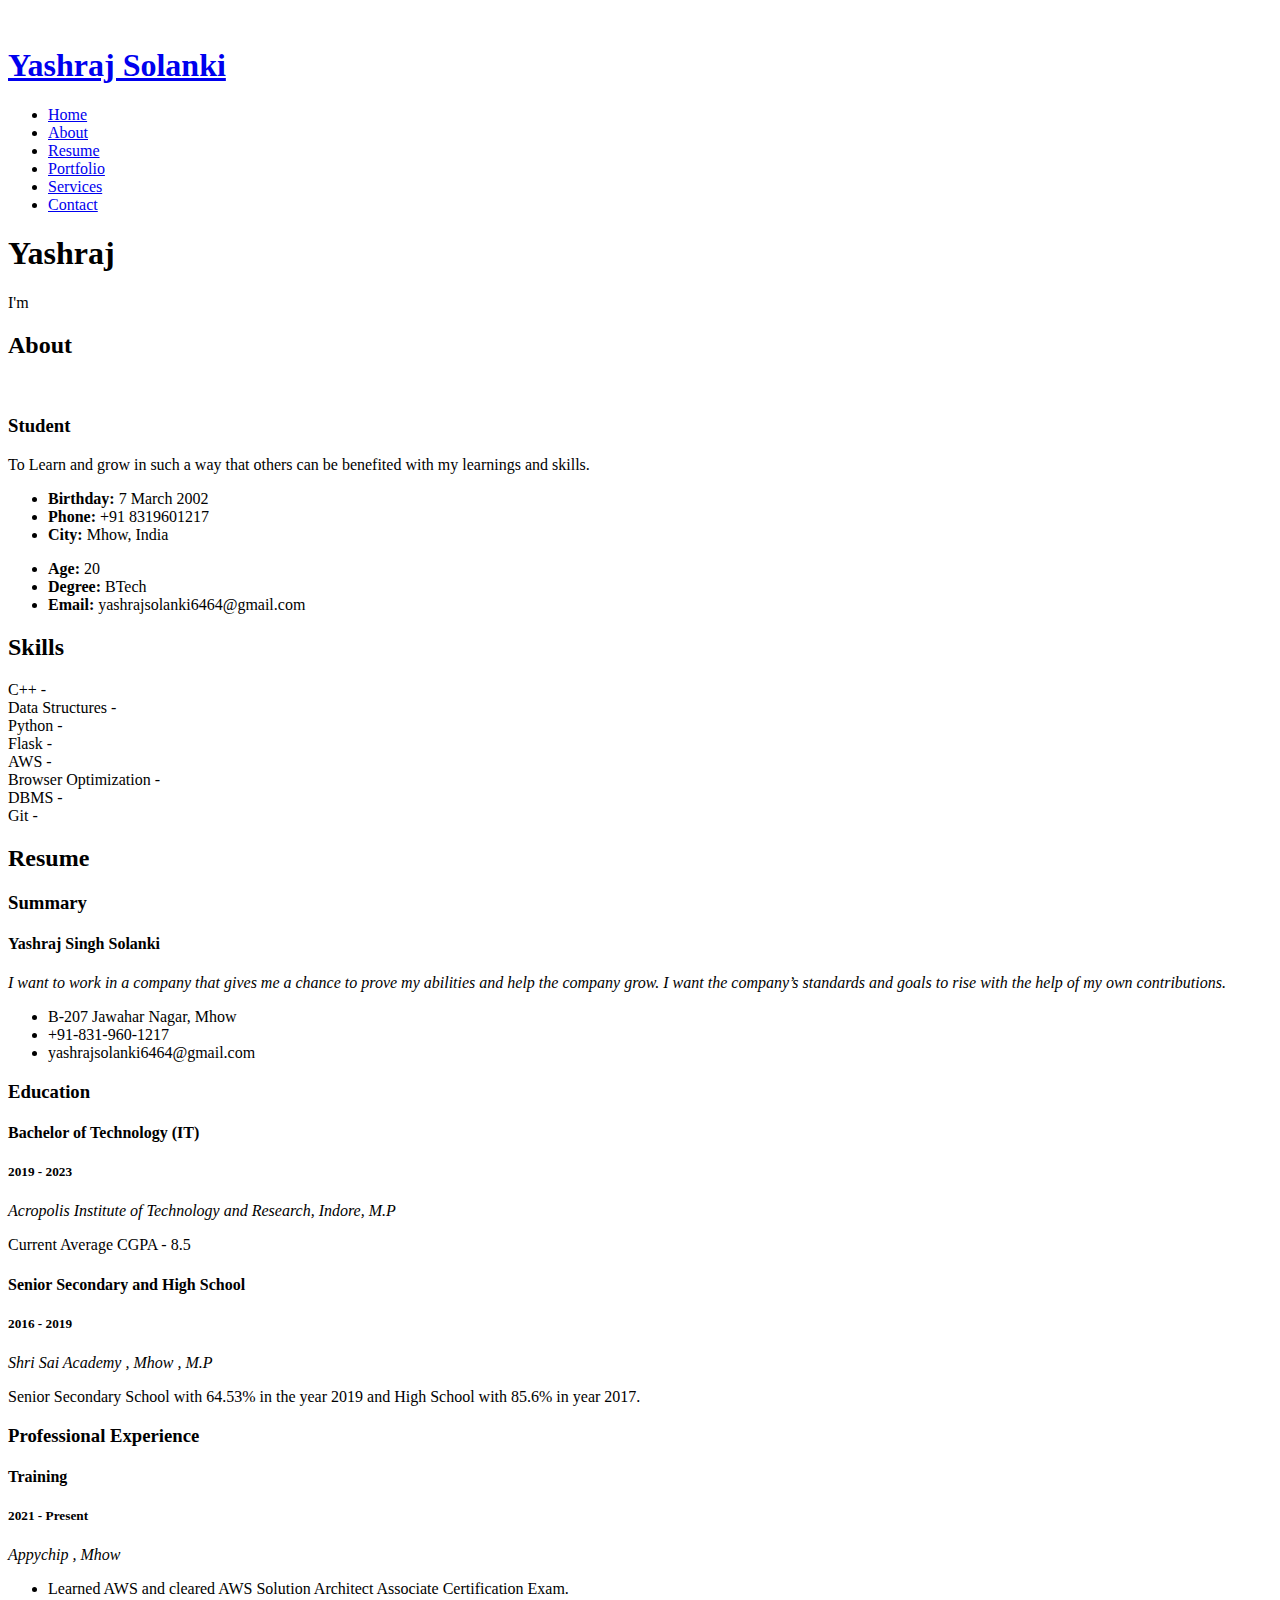
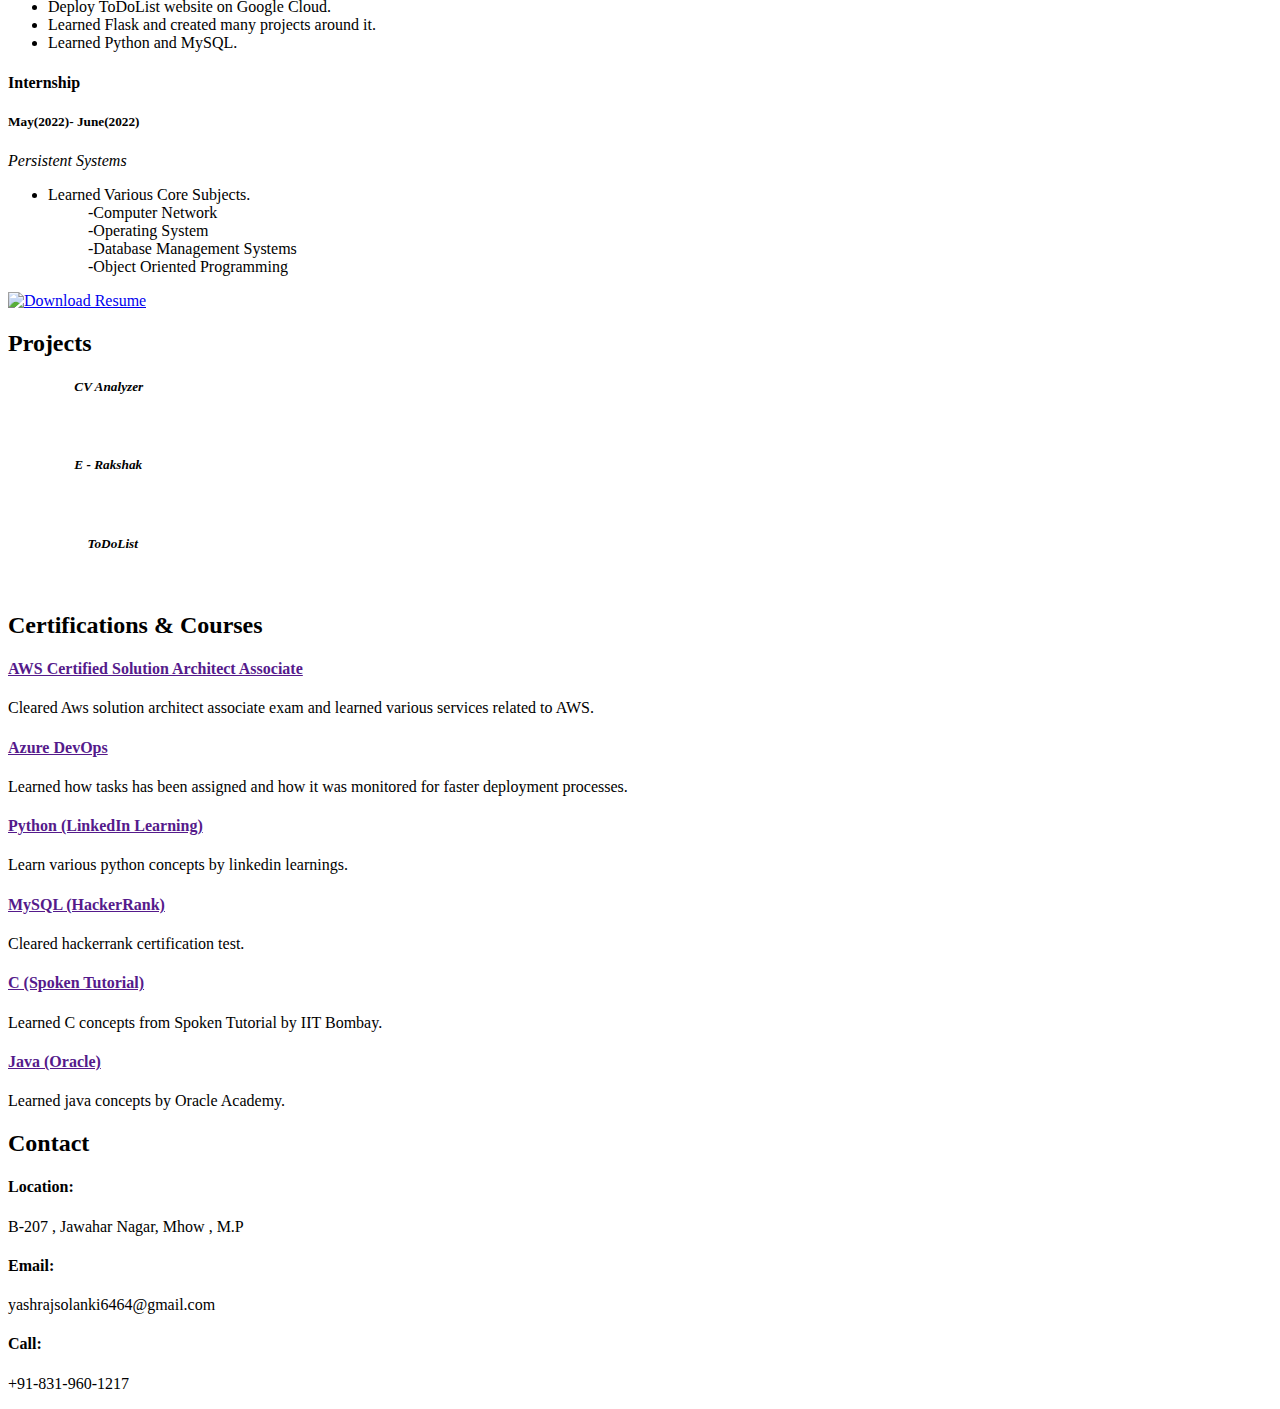
==== index.html @ 42f4d5a7 "Add files via upload" ====
<!DOCTYPE html>
<html lang="en">

<head>
  <meta charset="utf-8">
  <meta content="width=device-width, initial-scale=1.0" name="viewport">

  <title>Yashraj Portfolio</title>
  <meta content="" name="description">
  <meta content="" name="keywords">

  <!-- Favicons -->
  <link href="assets/img/favicon.png" rel="icon">
  <link href="assets/img/apple-touch-icon.png" rel="apple-touch-icon">

  <!-- Google Fonts -->
  <link href="https://fonts.googleapis.com/css?family=Open+Sans:300,300i,400,400i,600,600i,700,700i|Raleway:300,300i,400,400i,500,500i,600,600i,700,700i|Poppins:300,300i,400,400i,500,500i,600,600i,700,700i" rel="stylesheet">

  <!-- Vendor CSS Files -->
  <link href="assets/vendor/aos/aos.css" rel="stylesheet">
  <link href="assets/vendor/bootstrap/css/bootstrap.min.css" rel="stylesheet">
  <link href="assets/vendor/bootstrap-icons/bootstrap-icons.css" rel="stylesheet">
  <link href="assets/vendor/boxicons/css/boxicons.min.css" rel="stylesheet">
  <link href="assets/vendor/glightbox/css/glightbox.min.css" rel="stylesheet">
  <link href="assets/vendor/swiper/swiper-bundle.min.css" rel="stylesheet">

  <!-- Template Main CSS File -->
  <link href="assets/css/style.css" rel="stylesheet">

  <!-- =======================================================
  * Template Name: iPortfolio - v3.8.1
  * Template URL: https://bootstrapmade.com/iportfolio-bootstrap-portfolio-websites-template/
  * Author: BootstrapMade.com
  * License: https://bootstrapmade.com/license/
  ======================================================== -->
</head>

<body>

  <!-- ======= Mobile nav toggle button ======= -->
  <i class="bi bi-list mobile-nav-toggle d-xl-none"></i>

  <!-- ======= Header ======= -->
  <header id="header">
    <div class="d-flex flex-column">

      <div class="profile">
        <img src="assets/img/profile-img1.jpg" alt="" class="img-fluid rounded-circle">
        <h1 class="text-light"><a href="index.html">Yashraj Solanki</a></h1>
        <div class="social-links mt-3 text-center">
          <a href="https://twitter.com/Yashraj_0703" class="twitter"><i class="bx bxl-twitter"></i></a>
          <a href="https://github.com/Yashraj0703" class="github"><i class="bx bxl-github"></i></a>
          <a href="https://instagram.com/yash_rajsolanki/" class="instagram"><i class="bx bxl-instagram"></i></a>
          <a href="https://www.linkedin.com/in/yashraj-singh-solanki-5936601aa/" class="linkedin"><i class="bx bxl-linkedin"></i></a>
        </div>
      </div>

      <nav id="navbar" class="nav-menu navbar">
        <ul>
          <li><a href="#hero" class="nav-link scrollto active"><i class="bx bx-home"></i> <span>Home</span></a></li>
          <li><a href="#about" class="nav-link scrollto"><i class="bx bx-user"></i> <span>About</span></a></li>
          <li><a href="#resume" class="nav-link scrollto"><i class="bx bx-file-blank"></i> <span>Resume</span></a></li>
          <li><a href="#portfolio" class="nav-link scrollto"><i class="bx bx-book-content"></i> <span>Portfolio</span></a></li>
          <li><a href="#services" class="nav-link scrollto"><i class="bx bx-server"></i> <span>Services</span></a></li>
          <li><a href="#contact" class="nav-link scrollto"><i class="bx bx-envelope"></i> <span>Contact</span></a></li>
        </ul>
      </nav><!-- .nav-menu -->
    </div>
  </header><!-- End Header -->

  <!-- ======= Hero Section ======= -->
  <section id="hero" class="d-flex flex-column justify-content-center align-items-center">
    <div class="hero-container" data-aos="fade-in">
      <h1>Yashraj </h1>
      <p>I'm <span class="typed" data-typed-items="Student,Learner"></span></p>
    </div>
  </section><!-- End Hero -->

  <main id="main">

    <!-- ======= About Section ======= -->
    <section id="about" class="about">
      <div class="container">

        <div class="section-title">
          <h2>About</h2>
          
        </div>

        <div class="row">
          <div class="col-lg-4" data-aos="fade-right">
            <img src="assets/img/profile-img1.jpg" class="img-fluid" alt="">
          </div>
          <div class="col-lg-8 pt-4 pt-lg-0 content" data-aos="fade-left">
            <h3>Student</h3>
            <p class="fst-italic">
              To Learn and grow in such a way that others can be benefited with my learnings and skills. 
            </p>
            <div class="row">
              <div class="col-lg-6">
                <ul>
                  <li><i class="bi bi-chevron-right"></i> <strong>Birthday:</strong> <span>7 March 2002</span></li>  
                  <li><i class="bi bi-chevron-right"></i> <strong>Phone:</strong> <span>+91 8319601217 </span></li>
                  <li><i class="bi bi-chevron-right"></i> <strong>City:</strong> <span>Mhow, India</span></li>
                </ul>
              </div>
              <div class="col-lg-6">
                <ul>
                  <li><i class="bi bi-chevron-right"></i> <strong>Age:</strong> <span>20</span></li>
                  <li><i class="bi bi-chevron-right"></i> <strong>Degree:</strong> <span>BTech</span></li>
                  <li><i class="bi bi-chevron-right"></i> <strong>Email:</strong> <span>yashrajsolanki6464@gmail.com</span></li>
                </ul>
              </div>
            </div>
            
          </div>
        </div>

      </div>
    </section><!-- End About Section -->

    <!-- ======= Facts Section ======= -->
   

    <!-- ======= Skills Section ======= -->
    <section id="skills" class="skills section-bg">
      <div class="container">

        <div class="section-title">
          <h2>Skills</h2>
          
        </div>

        <div class="row skills-content">

          <div class="col-lg-6" data-aos="fade-up">

            <div class="progress">
              <span class="skill">C++ <i class="val">-</i></span>
              
            </div>

            <div class="progress">
              <span class="skill">Data Structures <i class="val">-</i></span> 
            </div>

            <div class="progress">
              <span class="skill">Python <i class="val">-</i></span> 
            </div>
            <div class="progress">
              <span class="skill">Flask    <i class="val">-</i></span> 
            </div>

          </div>

          <div class="col-lg-6" data-aos="fade-up" data-aos-delay="100">
            
            <div class="progress">
              <span class="skill">AWS  <i class="val">-</i></span> 
            </div>
            
            <div class="progress">
              <span class="skill">Browser Optimization  <i class="val">-</i></span> 
            </div>
            <div class="progress">
              <span class="skill">DBMS   <i class="val">-</i></span> 
            </div>
            <div class="progress">
              <span class="skill">Git   <i class="val">-</i></span> 
            </div>
            

            

          </div>

        </div>

      </div>
    </section><!-- End Skills Section -->

    <!-- ======= Resume Section ======= -->
    <section id="resume" class="resume">
      <div class="container">

        <div class="section-title">
          <h2>Resume</h2>
        
        </div>

        <div class="row">
          <div class="col-lg-6" data-aos="fade-up">
            <h3 class="resume-title">Summary</h3>
            <div class="resume-item pb-0">
              <h4>Yashraj Singh Solanki</h4>
              <p><em>I want to work in a company that gives me a chance to prove my abilities and help the company grow. I want the company’s standards and goals to rise with the help of my own contributions. </em></p>
              <ul>
                <li>B-207 Jawahar Nagar, Mhow</li>
                <li>+91-831-960-1217 </li>
                <li>yashrajsolanki6464@gmail.com </li>
              </ul>
            </div>

            <h3 class="resume-title">Education</h3>
            <div class="resume-item">
              <h4>Bachelor of Technology (IT) </h4>
              <h5>2019 - 2023</h5>
              <p><em>Acropolis Institute of Technology and Research, Indore, M.P </em></p>
              <p>Current Average CGPA - 8.5 </p>
            </div>
            <div class="resume-item">
              <h4>Senior Secondary and High School </h4>
              <h5>2016 - 2019</h5>
              <p><em>Shri Sai Academy , Mhow , M.P </em></p>
              <p>Senior Secondary School with 64.53% in the year 2019 and High School with 85.6% in year 2017. </p>
            </div>
          </div>
          <div class="col-lg-6" data-aos="fade-up" data-aos-delay="100">
            <h3 class="resume-title">Professional Experience</h3>
            <div class="resume-item">
              <h4>Training </h4>
              <h5>2021 - Present</h5>
              <p><em>Appychip , Mhow </em></p>
              <ul>
                <li>Learned AWS and cleared AWS Solution Architect Associate Certification Exam. </li>
                <li>Deploy ToDoList website on Google Cloud.  </li>
                <li>Learned Flask and created many projects around it. </li>
                <li>Learned Python and MySQL. </li>
              </ul>
            </div>
            <div class="resume-item">
              <h4>Internship </h4>
              <h5>May(2022)- June(2022) </h5>
              <p><em>Persistent Systems </em></p>
              <ul>
                <li>Learned Various Core Subjects. </li>
                <ul>-Computer Network</ul>
                <ul>-Operating System</ul>
                <ul>-Database Management Systems </ul>
                <ul>-Object Oriented Programming </ul>
                
              </ul>
            </div>
          </div>
        </div>

      </div>
      
      <a href="1.pdf" download>
        <img src="assets/img/download-button.png" alt="Download Resume" width="199" height="102">
      </a>
      
    </section><!-- End Resume Section -->
     

    <!-- ======= Portfolio Section ======= -->
    <section id="portfolio" class="portfolio section-bg">
      <div class="container">

        <div class="section-title">
          <h2>Projects </h2>
          <p></p>
        </div>

        
        <div class="row portfolio-container" data-aos="fade-up" data-aos-delay="100">

          <div class="col-lg-4 col-md-6 portfolio-item filter-app">
            <h5><em>&emsp;&emsp;&emsp;&emsp;&emsp;CV Analyzer  </em></h5>
            <div class="portfolio-wrap">
              <img src="assets/img/portfolio/cv22.png" class="img-fluid" alt="">
              <div class="portfolio-links">
                
                <a href="portfolio-details.html" title="More Details"><i class="bx bx-link"></i></a>
              </div>
            </div>
          </div>

          <div class="col-lg-4 col-md-6 portfolio-item filter-web">
            <h5><em>&emsp;&emsp;&emsp;&emsp;&emsp;E - Rakshak  </em></h5>
            <div class="portfolio-wrap">
              <img src="assets/img/portfolio/a1 (2).png" class="img-fluid" alt="">
              <div class="portfolio-links">
                
                <a href="e-rakshak details.html" title="More Details"><i class="bx bx-link"></i></a>
              </div>
            </div>
          </div>

          <div class="col-lg-4 col-md-6 portfolio-item filter-app">
            <h5><em>&emsp;&emsp;&emsp;&emsp;&emsp;&emsp;ToDoList   </em></h5>
            <div class="portfolio-wrap">
              <img src="assets/img/portfolio/checklist-153371 (1).png" class="img-fluid" alt="">
              <div class="portfolio-links">
        
                <a href="ToDoList-details.html" title="More Details"><i class="bx bx-link"></i></a>
              </div>
            </div>
          </div>
        </div>

      </div>
    </section><!-- End Portfolio Section -->

    <!-- ======= Services Section ======= -->
    <section id="services" class="services">
      <div class="container">

        <div class="section-title">
          <h2>Certifications &amp; Courses </h2>
            </div>

        <div class="row">
          <div class="col-lg-4 col-md-6 icon-box" data-aos="fade-up">
            <div class="icon"><i class="bi bi-cloud"></i></div>
            <h4 class="title"><a href="">AWS Certified Solution Architect Associate </a></h4>
            <p class="description">Cleared Aws solution architect associate exam and learned various services related to AWS.  </p>
          </div>
          <div class="col-lg-4 col-md-6 icon-box" data-aos="fade-up" data-aos-delay="100">
            <div class="icon"><i class="bi bi-star"></i></div>
            <h4 class="title"><a href="">Azure DevOps </a></h4>
            <p class="description">Learned how tasks has been assigned and how it was monitored for faster deployment processes. </p>
          </div>
          <div class="col-lg-4 col-md-6 icon-box" data-aos="fade-up" data-aos-delay="200">
            <div class="icon"><i class="bi bi-book"></i></div>
            <h4 class="title"><a href="">Python (LinkedIn Learning)</a></h4>
            <p class="description">Learn various python concepts by linkedin learnings. </p>
          </div>
          <div class="col-lg-4 col-md-6 icon-box" data-aos="fade-up" data-aos-delay="300">
            <div class="icon"><i class="bi bi-award"></i></div>
            <h4 class="title"><a href="">MySQL (HackerRank) </a></h4>
            <p class="description">Cleared hackerrank certification test. </p>
          </div>
          <div class="col-lg-4 col-md-6 icon-box" data-aos="fade-up" data-aos-delay="400">
            <div class="icon"><i class="bi bi-brightness-high"></i></div>
            <h4 class="title"><a href="">C (Spoken Tutorial) </a></h4>
            <p class="description">Learned C concepts from Spoken Tutorial by IIT Bombay. </p>
          </div>
          <div class="col-lg-4 col-md-6 icon-box" data-aos="fade-up" data-aos-delay="500">
            <div class="icon"><i class="bi bi-box"></i></div>
            <h4 class="title"><a href="">Java (Oracle) </a></h4>
            <p class="description">Learned java concepts by Oracle Academy. </p>
          </div>
        </div>

      </div>
    </section><!-- End Services Section -->

    <!-- ======= Testimonials Section ======= -->
    

    <!-- ======= Contact Section ======= -->
    <section id="contact" class="contact">
      <div class="container">

        <div class="section-title">
          <h2>Contact</h2>
           </div>

        <div class="row" data-aos="fade-in">

          <div class="col-lg-5 d-flex align-items-stretch">
            <div class="info">
              <div class="address">
                <i class="bi bi-geo-alt"></i>
                <h4>Location:</h4>
                <p>B-207 , Jawahar Nagar, Mhow , M.P </p>
              </div>

              <div class="email">
                <i class="bi bi-envelope"></i>
                <h4>Email:</h4>
                <p>yashrajsolanki6464@gmail.com </p>
              </div>

              <div class="phone">
                <i class="bi bi-phone"></i>
                <h4>Call:</h4>
                <p>+91-831-960-1217 </p>
              </div>

              </div>

          </div>

          

        </div>

      </div>
    </section><!-- End Contact Section -->

  </main><!-- End #main -->

  <!-- ======= Footer ======= -->
  
  <a href="#" class="back-to-top d-flex align-items-center justify-content-center"><i class="bi bi-arrow-up-short"></i></a>

  <!-- Vendor JS Files -->
  <script src="assets/vendor/purecounter/purecounter_vanilla.js"></script>
  <script src="assets/vendor/aos/aos.js"></script>
  <script src="assets/vendor/bootstrap/js/bootstrap.bundle.min.js"></script>
  <script src="assets/vendor/glightbox/js/glightbox.min.js"></script>
  <script src="assets/vendor/isotope-layout/isotope.pkgd.min.js"></script>
  <script src="assets/vendor/swiper/swiper-bundle.min.js"></script>
  <script src="assets/vendor/typed.js/typed.min.js"></script>
  <script src="assets/vendor/waypoints/noframework.waypoints.js"></script>
  <script src="assets/vendor/php-email-form/validate.js"></script>

  <!-- Template Main JS File -->
  <script src="assets/js/main.js"></script>

</body>

</html>
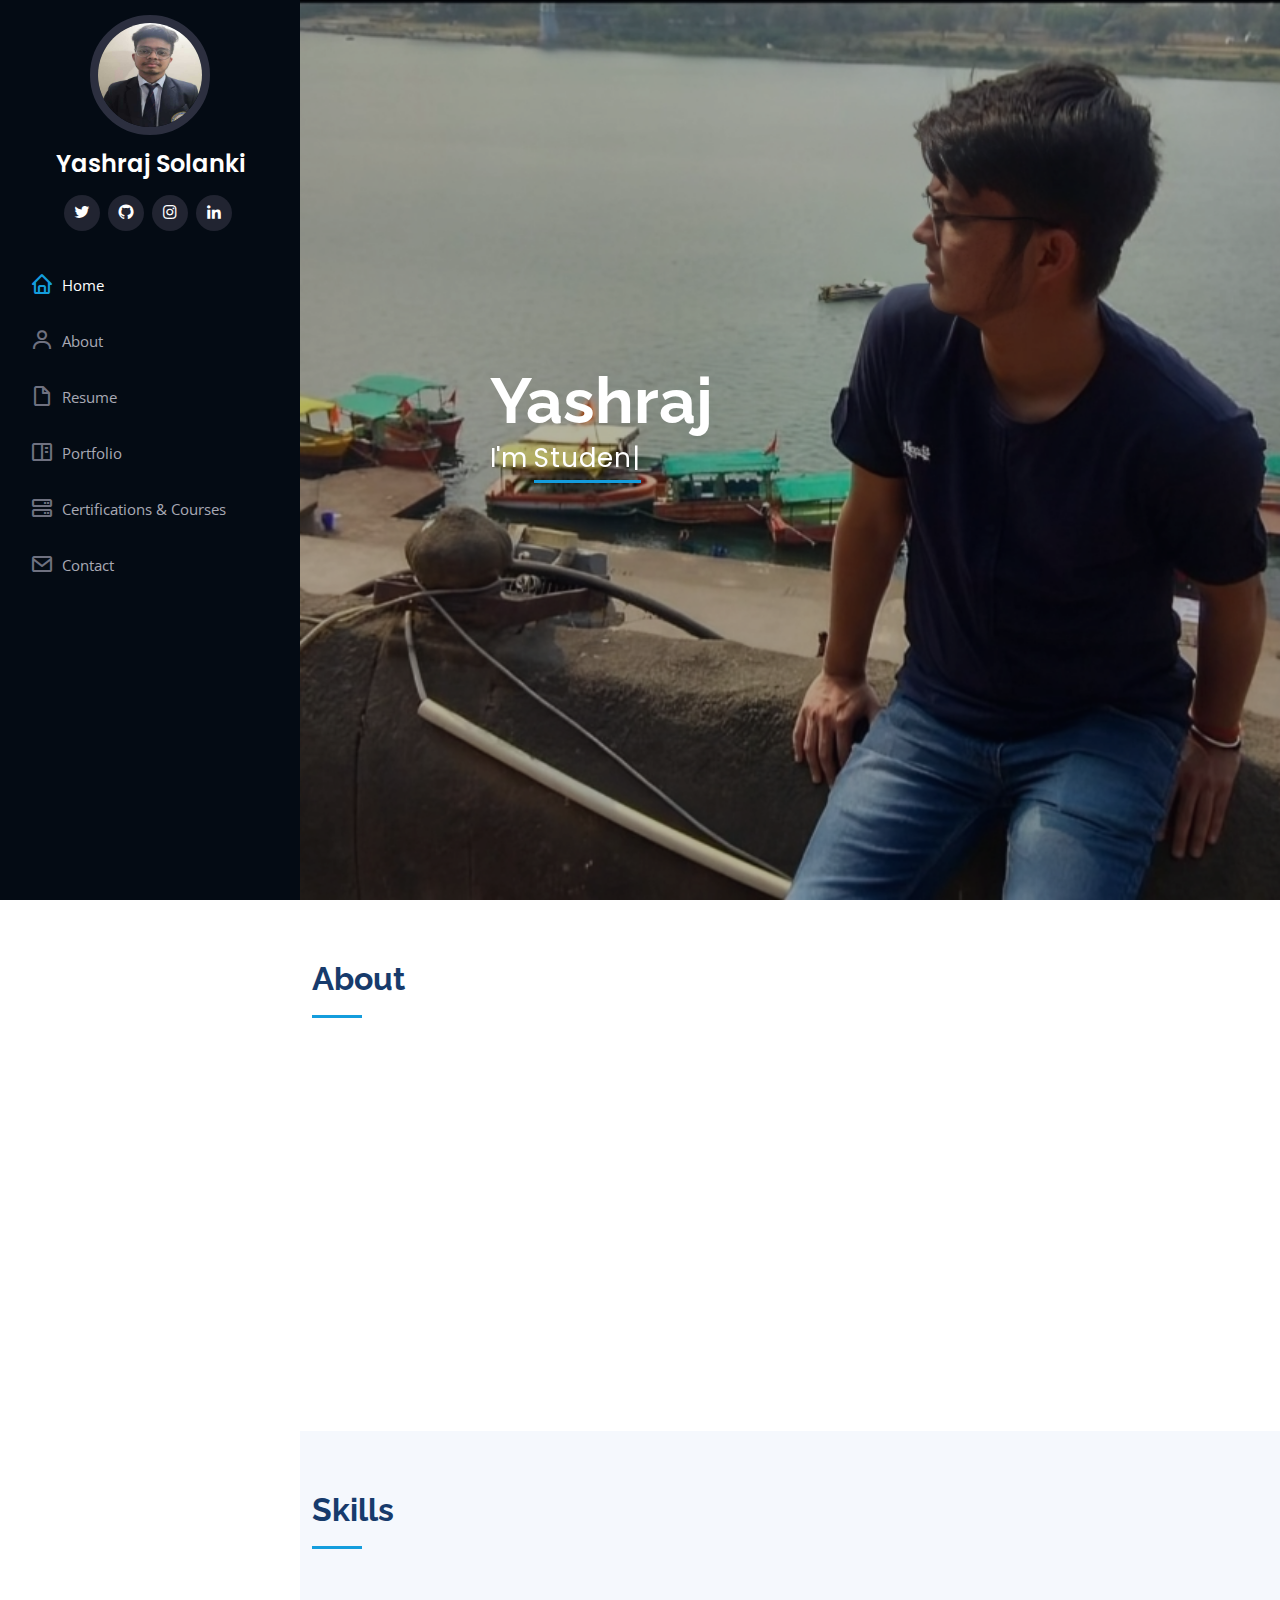
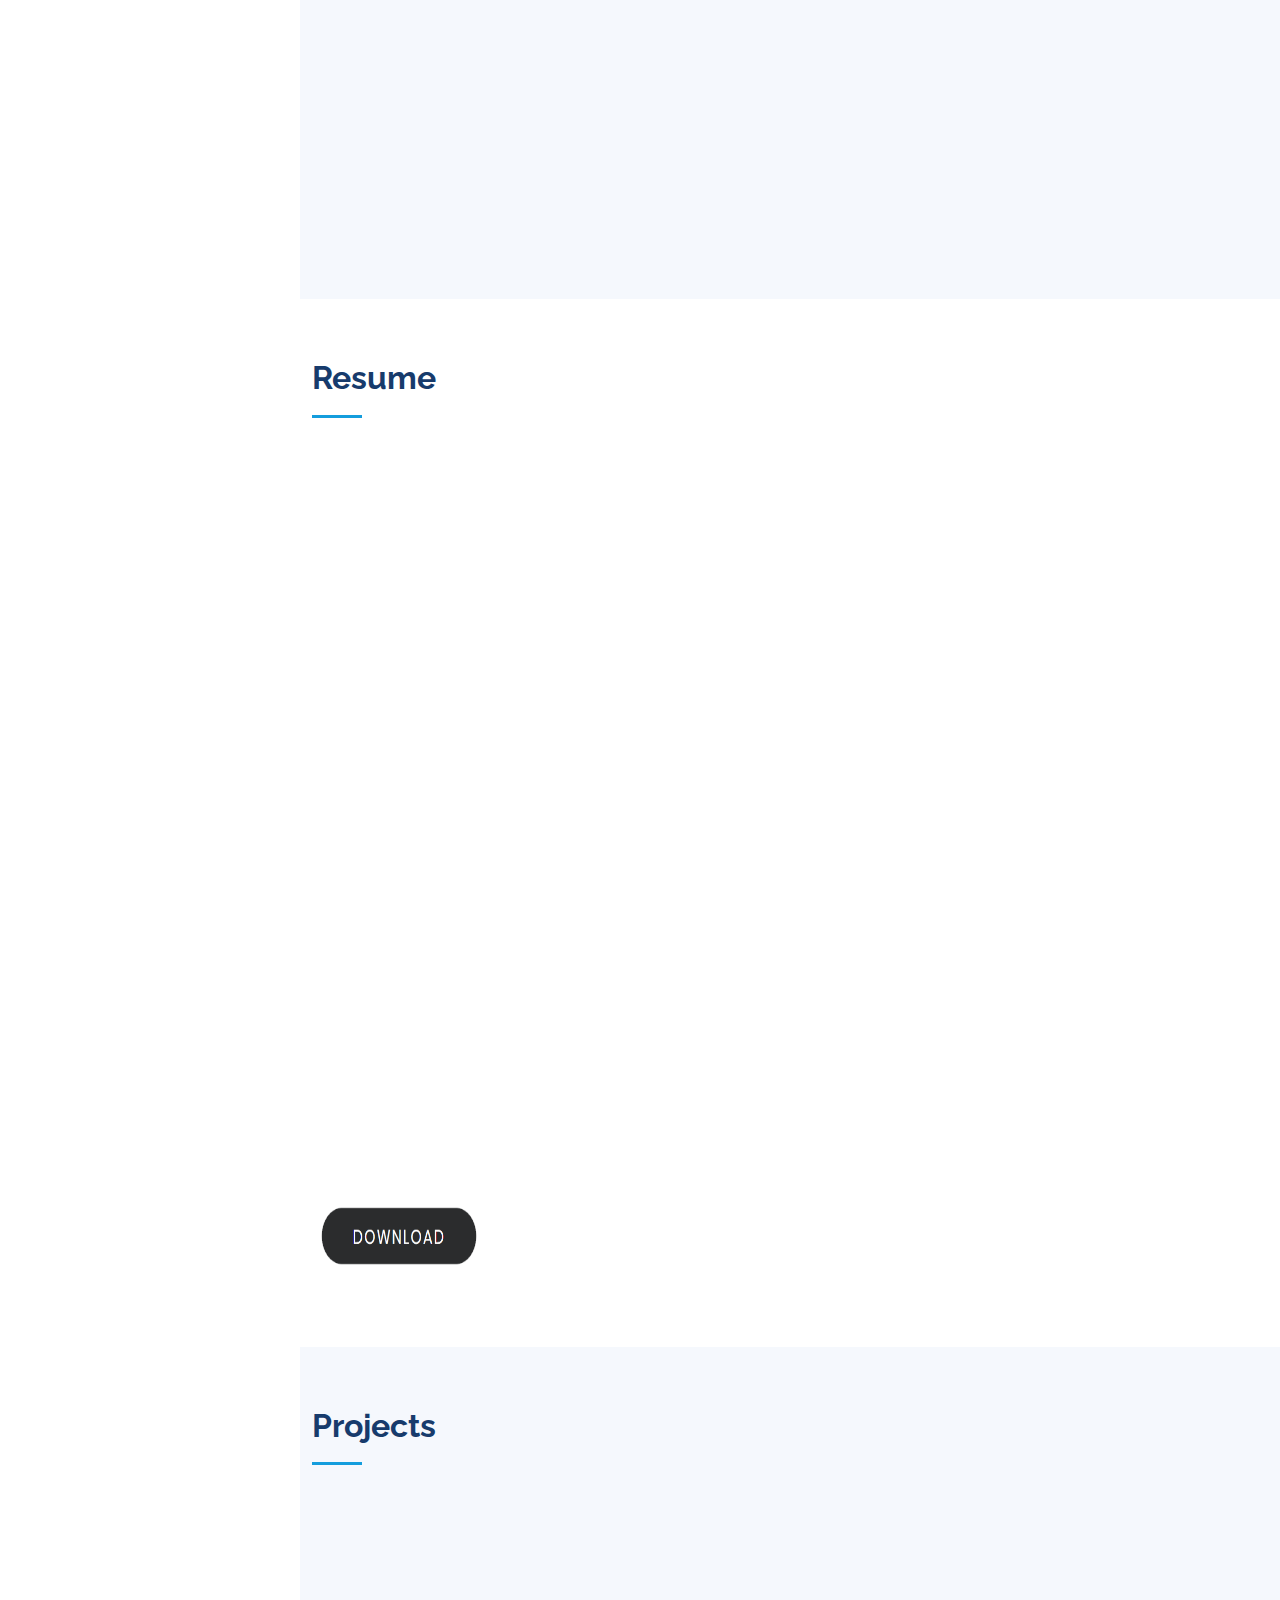
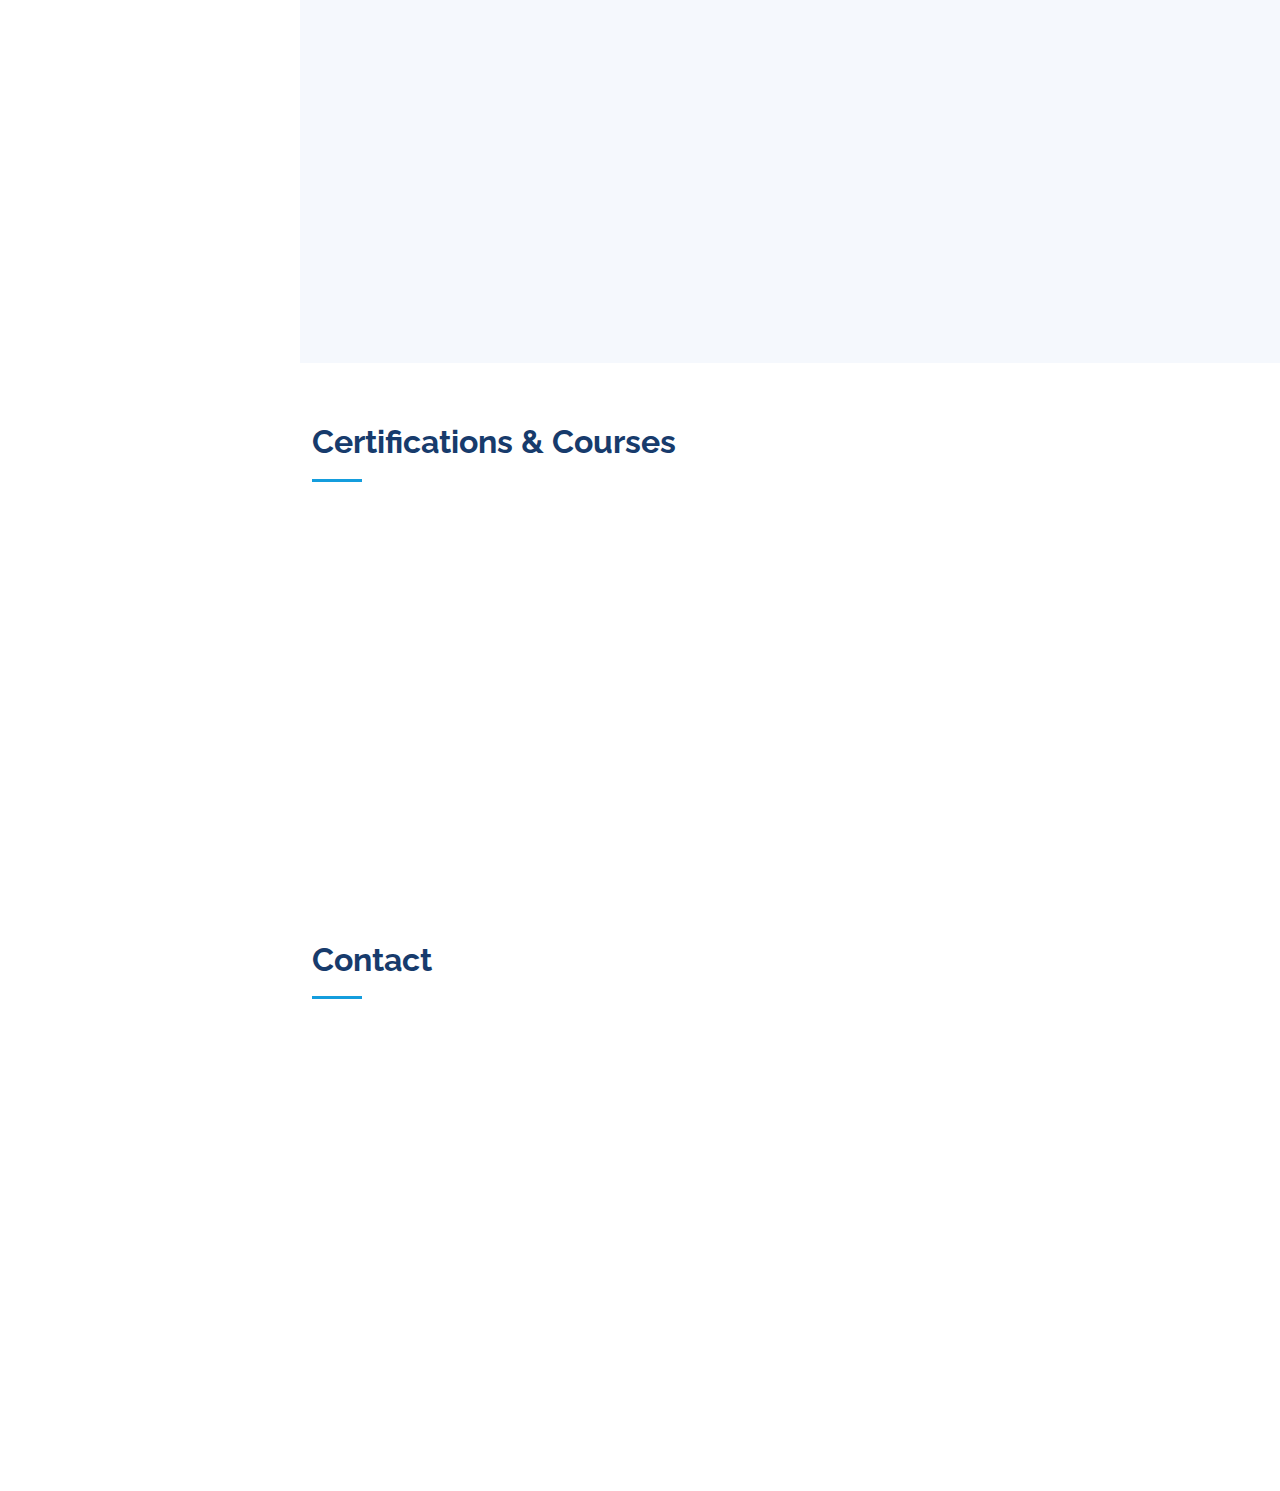
==== commit f1584654: "Update index.html" ====
--- a/index.html
+++ b/index.html
@@ -61,7 +61,7 @@
           <li><a href="#about" class="nav-link scrollto"><i class="bx bx-user"></i> <span>About</span></a></li>
           <li><a href="#resume" class="nav-link scrollto"><i class="bx bx-file-blank"></i> <span>Resume</span></a></li>
           <li><a href="#portfolio" class="nav-link scrollto"><i class="bx bx-book-content"></i> <span>Portfolio</span></a></li>
-          <li><a href="#services" class="nav-link scrollto"><i class="bx bx-server"></i> <span>Services</span></a></li>
+          <li><a href="#services" class="nav-link scrollto"><i class="bx bx-server"></i> <span>Certifications & Courses </span></a></li>
           <li><a href="#contact" class="nav-link scrollto"><i class="bx bx-envelope"></i> <span>Contact</span></a></li>
         </ul>
       </nav><!-- .nav-menu -->
@@ -412,4 +412,4 @@
 
 </body>
 
-</html>+</html>
